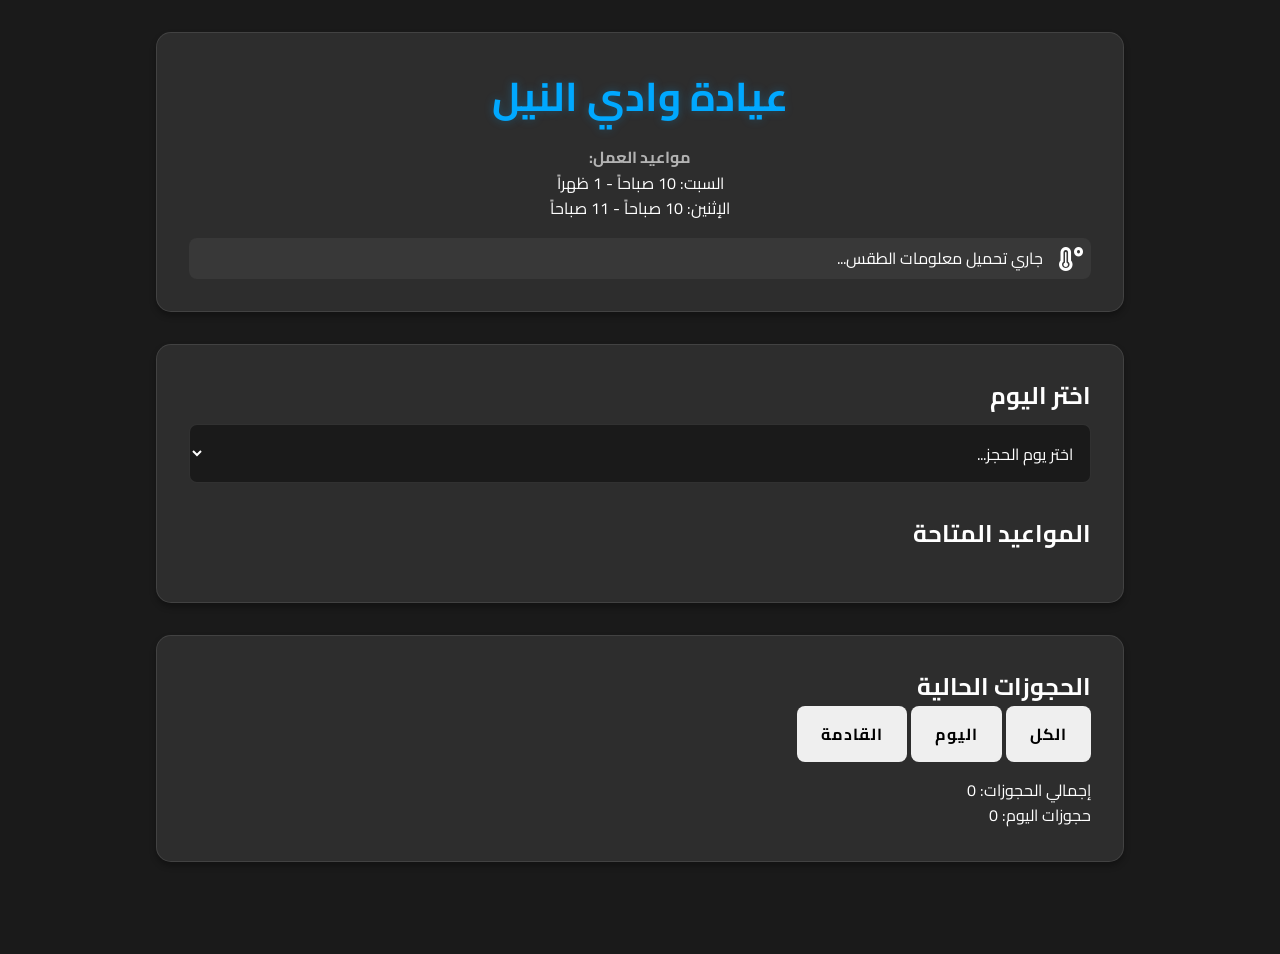
==== index.html @ 6290fc5b "Add files via upload" ====
<!DOCTYPE html>
<html lang="ar" dir="rtl">
<head>
    <meta charset="UTF-8">
    <meta name="viewport" content="width=device-width, initial-scale=1.0">
    <title>عيادة وادي النيل - حجز المواعيد</title>
    <link rel="stylesheet" href="style.css">
    <link href="https://fonts.googleapis.com/css2?family=Cairo:wght@400;600&display=swap" rel="stylesheet">
    <link rel="stylesheet" href="https://cdnjs.cloudflare.com/ajax/libs/font-awesome/6.0.0/css/all.min.css">
</head>
<body>
    <div class="container">
        <header class="fade-in">
            <h1>عيادة وادي النيل</h1>
            <p class="schedule-info">مواعيد العمل:</p>
            <p>السبت: 10 صباحاً - 1 ظهراً</p>
            <p>الإثنين: 10 صباحاً - 11 صباحاً</p>
            <div class="weather-info">
                <i class="fas fa-temperature-high weather-icon"></i>
                <span id="weatherData">جاري تحميل معلومات الطقس...</span>
            </div>
        </header>

        <div id="smartReminders" class="smart-reminder fade-in" style="display: none">
            <!-- Dynamic reminders will be inserted here -->
        </div>

        <div class="appointment-section fade-in">
            <div class="date-selector">
                <h2>اختر اليوم</h2>
                <select id="daySelect">
                    <option value="">اختر يوم الحجز...</option>
                </select>
            </div>

            <div class="time-slots">
                <h2>المواعيد المتاحة</h2>
                <div id="availableSlots" class="slots-grid"></div>
            </div>
        </div>

        <div id="bookingForm" class="booking-form hidden fade-in">
            <h2>تأكيد الحجز</h2>
            <input type="text" id="patientName" placeholder="اسم المريض" required>
            <input type="tel" id="patientPhone" placeholder="رقم الهاتف" required>
            <input type="text" id="patientAge" placeholder="عمر المريض">
            <select id="visitType">
                <option value="">نوع الزيارة...</option>
                <option value="first">زيارة أولى</option>
                <option value="follow">متابعة</option>
                <option value="emergency">حالة طارئة</option>
            </select>
            <textarea id="patientNotes" placeholder="ملاحظات إضافية"></textarea>
            <div class="selected-time">
                <p>الموعد المختار: <span id="selectedTime"></span></p>
            </div>
            <div class="form-buttons">
                <button id="confirmBooking" class="primary-btn">
                    <i class="fas fa-check"></i> تأكيد الحجز
                </button>
                <button id="cancelBooking" class="secondary-btn">
                    <i class="fas fa-times"></i> إلغاء
                </button>
            </div>
        </div>

        <div class="appointments-list fade-in">
            <h2>الحجوزات الحالية</h2>
            <div class="appointments-filter">
                <button class="filter-btn active" data-filter="all">الكل</button>
                <button class="filter-btn" data-filter="today">اليوم</button>
                <button class="filter-btn" data-filter="upcoming">القادمة</button>
            </div>
            <ul id="currentAppointments"></ul>
            <div class="appointments-summary">
                <p>إجمالي الحجوزات: <span id="totalAppointments">0</span></p>
                <p>حجوزات اليوم: <span id="todayAppointments">0</span></p>
            </div>
        </div>
    </div>
    <script src="script.js"></script>
</body>
</html>
---- style.css ----
:root {
    --primary-color: #00a8ff;
    --secondary-color: #4cd137;
    --background-dark: #1a1a1a;
    --card-dark: #2d2d2d;
    --text-primary: #ffffff;
    --text-secondary: #b3b3b3;
    --danger-color: #e74c3c;
    --success-color: #2ecc71;
}

* {
    margin: 0;
    padding: 0;
    box-sizing: border-box;
    font-family: 'Cairo', sans-serif;
}

body {
    background-color: var(--background-dark);
    color: var(--text-primary);
    line-height: 1.6;
    transition: all 0.3s ease;
    padding-bottom: 60px;
}

.container {
    max-width: 1000px;
    margin: 2rem auto;
    padding: 0 1rem;
}

header {
    text-align: center;
    background-color: var(--card-dark);
    padding: 2rem;
    border-radius: 15px;
    box-shadow: 0 4px 6px rgba(0, 0, 0, 0.3);
    margin-bottom: 2rem;
    border: 1px solid rgba(255, 255, 255, 0.1);
}

h1 {
    color: var(--primary-color);
    margin-bottom: 1rem;
    font-size: 2.5rem;
    text-shadow: 0 0 10px rgba(0, 168, 255, 0.3);
}

.schedule-info {
    font-weight: bold;
    color: var(--text-secondary);
    margin-top: 1rem;
}

.appointment-section {
    background-color: var(--card-dark);
    padding: 2rem;
    border-radius: 15px;
    box-shadow: 0 4px 6px rgba(0, 0, 0, 0.3);
    margin-bottom: 2rem;
    border: 1px solid rgba(255, 255, 255, 0.1);
    backdrop-filter: blur(10px);
}

.date-selector {
    margin-bottom: 2rem;
}

select {
    width: 100%;
    padding: 0.8rem;
    border: 1px solid rgba(255, 255, 255, 0.1);
    border-radius: 8px;
    font-size: 1rem;
    margin-top: 0.5rem;
    background-color: var(--background-dark);
    color: var(--text-primary);
    cursor: pointer;
    transition: all 0.3s ease;
}

select:hover {
    border-color: var(--primary-color);
}

.slots-grid {
    display: grid;
    grid-template-columns: repeat(auto-fill, minmax(150px, 1fr));
    gap: 1rem;
    margin-top: 1rem;
}

.time-slot {
    padding: 1rem;
    border: 1px solid rgba(255, 255, 255, 0.1);
    border-radius: 8px;
    text-align: center;
    cursor: pointer;
    transition: all 0.3s ease;
    background-color: var(--background-dark);
    color: var(--text-primary);
}

.time-slot:hover {
    background-color: rgba(0, 168, 255, 0.1);
    border-color: var(--primary-color);
    transform: translateY(-2px);
}

.time-slot.selected {
    background-color: var(--primary-color);
    color: white;
    border-color: var(--primary-color);
    transform: scale(1.05);
}

.time-slot.booked {
    background-color: rgba(255, 255, 255, 0.05);
    color: var(--text-secondary);
    cursor: not-allowed;
    border-color: transparent;
}

.booking-form {
    background-color: var(--card-dark);
    padding: 2rem;
    border-radius: 15px;
    box-shadow: 0 4px 6px rgba(0, 0, 0, 0.3);
    margin-bottom: 2rem;
    border: 1px solid rgba(255, 255, 255, 0.1);
    backdrop-filter: blur(10px);
}

.booking-form.hidden {
    display: none;
}

input {
    width: 100%;
    padding: 0.8rem;
    margin: 0.5rem 0;
    border: 1px solid rgba(255, 255, 255, 0.1);
    border-radius: 8px;
    font-size: 1rem;
    background-color: var(--background-dark);
    color: var(--text-primary);
    transition: all 0.3s ease;
}

input:focus {
    border-color: var(--primary-color);
    outline: none;
    box-shadow: 0 0 0 2px rgba(0, 168, 255, 0.2);
}

.form-buttons {
    display: flex;
    gap: 1rem;
    margin-top: 1rem;
}

button {
    padding: 0.8rem 1.5rem;
    border: none;
    border-radius: 8px;
    cursor: pointer;
    font-size: 1rem;
    transition: all 0.3s ease;
    text-transform: uppercase;
    letter-spacing: 1px;
    font-weight: bold;
}

.primary-btn {
    background-color: var(--primary-color);
    color: white;
}

.primary-btn:hover {
    background-color: #0097e6;
    transform: translateY(-2px);
    box-shadow: 0 4px 8px rgba(0, 168, 255, 0.3);
}

.secondary-btn {
    background-color: rgba(255, 255, 255, 0.1);
    color: var(--text-primary);
}

.secondary-btn:hover {
    background-color: rgba(255, 255, 255, 0.2);
    transform: translateY(-2px);
}

.appointments-list {
    background-color: var(--card-dark);
    padding: 2rem;
    border-radius: 15px;
    box-shadow: 0 4px 6px rgba(0, 0, 0, 0.3);
    border: 1px solid rgba(255, 255, 255, 0.1);
}

#currentAppointments {
    list-style: none;
    margin-top: 1rem;
}

#currentAppointments li {
    padding: 1rem;
    border-bottom: 1px solid rgba(255, 255, 255, 0.1);
    display: flex;
    justify-content: space-between;
    align-items: center;
    transition: all 0.3s ease;
}

#currentAppointments li:hover {
    background-color: rgba(255, 255, 255, 0.05);
}

#currentAppointments li:last-child {
    border-bottom: none;
}

.delete-appointment {
    background-color: var(--danger-color);
    color: white;
    padding: 0.5rem 1rem;
    border-radius: 8px;
    cursor: pointer;
}

.delete-appointment:hover {
    background-color: #c0392b;
    transform: translateY(-2px);
}

.status-badge {
    padding: 0.3rem 0.8rem;
    border-radius: 20px;
    font-size: 0.9rem;
    font-weight: bold;
}

.status-upcoming {
    background-color: var(--primary-color);
    color: white;
}

.status-today {
    background-color: var(--success-color);
    color: white;
}

/* Animation classes */
.fade-in {
    animation: fadeIn 0.5s ease-in;
}

@keyframes fadeIn {
    from { opacity: 0; transform: translateY(20px); }
    to { opacity: 1; transform: translateY(0); }
}

/* Smart features UI */
.smart-reminder {
    background-color: rgba(0, 168, 255, 0.1);
    border-left: 4px solid var(--primary-color);
    padding: 1rem;
    margin: 1rem 0;
    border-radius: 0 8px 8px 0;
}

.weather-info {
    display: flex;
    align-items: center;
    gap: 1rem;
    padding: 0.5rem;
    background-color: rgba(255, 255, 255, 0.05);
    border-radius: 8px;
    margin-top: 1rem;
}

.weather-icon {
    font-size: 1.5rem;
}

/* PWA and Mobile Specific Styles */
.add-to-home-btn {
    background-color: var(--primary-color);
    color: white;
    padding: 0.8rem 1.5rem;
    border: none;
    border-radius: 8px;
    margin-top: 1rem;
    cursor: pointer;
    display: flex;
    align-items: center;
    justify-content: center;
    gap: 0.5rem;
    width: 100%;
    max-width: 300px;
    margin: 1rem auto;
    font-weight: bold;
}

.add-to-home-btn:hover {
    background-color: #0097e6;
}

/* iOS Specific Styles */
@supports (-webkit-touch-callout: none) {
    /* CSS specific to iOS devices */
    input, select, textarea {
        font-size: 16px !important; /* Prevents zoom on focus */
    }
    
    .booking-form {
        padding-bottom: 80px; /* Extra padding for iOS keyboard */
    }
}

/* Responsive design improvements */
@media (max-width: 768px) {
    .slots-grid {
        grid-template-columns: repeat(auto-fill, minmax(120px, 1fr));
    }
    
    .form-buttons {
        flex-direction: column;
    }
    
    button {
        width: 100%;
    }
}

/* Mobile Responsive Improvements */
@media (max-width: 768px) {
    .container {
        margin: 1rem auto;
        padding: 0 0.5rem;
    }

    header {
        padding: 1rem;
        margin-bottom: 1rem;
    }

    h1 {
        font-size: 1.8rem;
    }

    .appointment-section,
    .booking-form,
    .appointments-list {
        padding: 1rem;
        margin-bottom: 1rem;
    }

    .slots-grid {
        grid-template-columns: repeat(auto-fill, minmax(100px, 1fr));
        gap: 0.5rem;
    }

    .time-slot {
        padding: 0.8rem 0.5rem;
        font-size: 0.9rem;
    }

    input, select, textarea {
        padding: 0.7rem;
        margin: 0.3rem 0;
    }

    .form-buttons {
        flex-direction: column;
        gap: 0.5rem;
    }

    button {
        width: 100%;
        padding: 0.7rem 1rem;
    }

    #currentAppointments li {
        flex-direction: column;
        gap: 0.5rem;
    }

    .delete-appointment {
        width: 100%;
        text-align: center;
    }

    /* Bottom Navigation for Mobile */
    .mobile-nav {
        position: fixed;
        bottom: 0;
        left: 0;
        right: 0;
        background-color: var(--card-dark);
        padding: 0.5rem;
        display: flex;
        justify-content: space-around;
        border-top: 1px solid rgba(255, 255, 255, 0.1);
        backdrop-filter: blur(10px);
        z-index: 1000;
    }

    .mobile-nav button {
        background: none;
        border: none;
        color: var(--text-secondary);
        padding: 0.5rem;
        display: flex;
        flex-direction: column;
        align-items: center;
        gap: 0.2rem;
        font-size: 0.8rem;
    }

    .mobile-nav button.active {
        color: var(--primary-color);
    }

    .mobile-nav i {
        font-size: 1.2rem;
    }
}

/* Dark mode media query support */
@media (prefers-color-scheme: dark) {
    :root {
        --background-dark: #1a1a1a;
        --card-dark: #2d2d2d;
        --text-primary: #ffffff;
        --text-secondary: #b3b3b3;
    }
}

/* Prevent pull-to-refresh on iOS */
html, body {
    overscroll-behavior-y: contain;
}

/* Hide scrollbar on mobile while maintaining functionality */
@media (max-width: 768px) {
    ::-webkit-scrollbar {
        display: none;
    }
    
    * {
        -ms-overflow-style: none;
        scrollbar-width: none;
    }
}
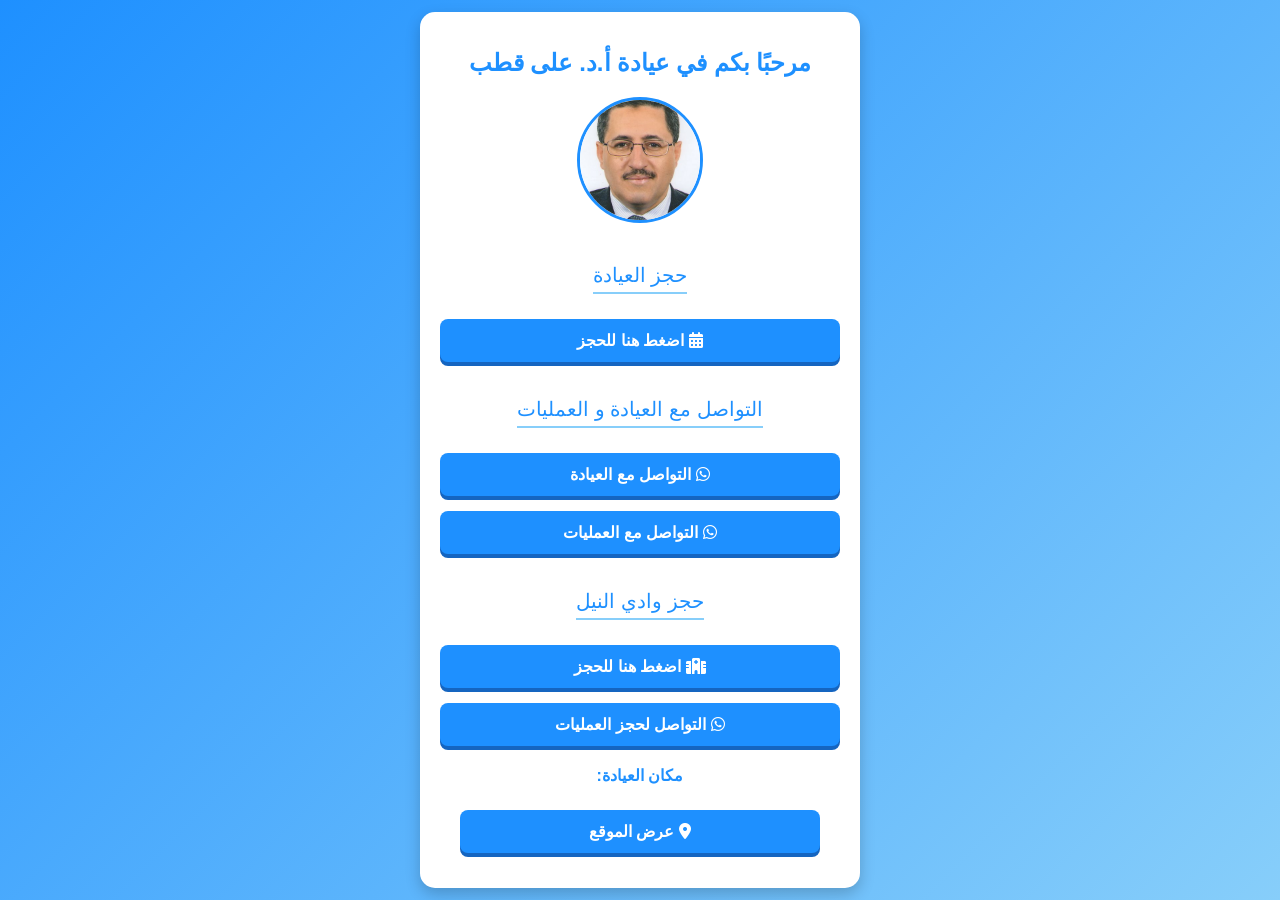
==== commit f5bc6236: "Add files via upload" ====
--- a/index.html
+++ b/index.html
@@ -1,83 +1,137 @@
-<!DOCTYPE html>
-<html lang="ar" dir="rtl">
-<head>
-    <meta charset="UTF-8">
-    <meta name="viewport" content="width=device-width, initial-scale=1.0">
-    <title>عيادة وادي النيل - حجز المواعيد</title>
-    <link rel="stylesheet" href="style.css">
-    <link href="https://fonts.googleapis.com/css2?family=Cairo:wght@400;600&display=swap" rel="stylesheet">
-    <link rel="stylesheet" href="https://cdnjs.cloudflare.com/ajax/libs/font-awesome/6.0.0/css/all.min.css">
-</head>
-<body>
-    <div class="container">
-        <header class="fade-in">
-            <h1>عيادة وادي النيل</h1>
-            <p class="schedule-info">مواعيد العمل:</p>
-            <p>السبت: 10 صباحاً - 1 ظهراً</p>
-            <p>الإثنين: 10 صباحاً - 11 صباحاً</p>
-            <div class="weather-info">
-                <i class="fas fa-temperature-high weather-icon"></i>
-                <span id="weatherData">جاري تحميل معلومات الطقس...</span>
-            </div>
-        </header>
-
-        <div id="smartReminders" class="smart-reminder fade-in" style="display: none">
-            <!-- Dynamic reminders will be inserted here -->
-        </div>
-
-        <div class="appointment-section fade-in">
-            <div class="date-selector">
-                <h2>اختر اليوم</h2>
-                <select id="daySelect">
-                    <option value="">اختر يوم الحجز...</option>
-                </select>
-            </div>
-
-            <div class="time-slots">
-                <h2>المواعيد المتاحة</h2>
-                <div id="availableSlots" class="slots-grid"></div>
-            </div>
-        </div>
-
-        <div id="bookingForm" class="booking-form hidden fade-in">
-            <h2>تأكيد الحجز</h2>
-            <input type="text" id="patientName" placeholder="اسم المريض" required>
-            <input type="tel" id="patientPhone" placeholder="رقم الهاتف" required>
-            <input type="text" id="patientAge" placeholder="عمر المريض">
-            <select id="visitType">
-                <option value="">نوع الزيارة...</option>
-                <option value="first">زيارة أولى</option>
-                <option value="follow">متابعة</option>
-                <option value="emergency">حالة طارئة</option>
-            </select>
-            <textarea id="patientNotes" placeholder="ملاحظات إضافية"></textarea>
-            <div class="selected-time">
-                <p>الموعد المختار: <span id="selectedTime"></span></p>
-            </div>
-            <div class="form-buttons">
-                <button id="confirmBooking" class="primary-btn">
-                    <i class="fas fa-check"></i> تأكيد الحجز
-                </button>
-                <button id="cancelBooking" class="secondary-btn">
-                    <i class="fas fa-times"></i> إلغاء
-                </button>
-            </div>
-        </div>
-
-        <div class="appointments-list fade-in">
-            <h2>الحجوزات الحالية</h2>
-            <div class="appointments-filter">
-                <button class="filter-btn active" data-filter="all">الكل</button>
-                <button class="filter-btn" data-filter="today">اليوم</button>
-                <button class="filter-btn" data-filter="upcoming">القادمة</button>
-            </div>
-            <ul id="currentAppointments"></ul>
-            <div class="appointments-summary">
-                <p>إجمالي الحجوزات: <span id="totalAppointments">0</span></p>
-                <p>حجوزات اليوم: <span id="todayAppointments">0</span></p>
-            </div>
-        </div>
-    </div>
-    <script src="script.js"></script>
-</body>
-</html>
+<!DOCTYPE html>
+<html lang="ar" dir="rtl">
+<head>
+    <meta charset="UTF-8">
+    <meta name="viewport" content="width=device-width, initial-scale=1.0">
+    <title>حجز العيادة</title>
+    <link rel="stylesheet" href="https://cdnjs.cloudflare.com/ajax/libs/font-awesome/6.0.0/css/all.min.css">
+    <style>
+        body {
+            font-family: 'Cairo', sans-serif;
+            background: linear-gradient(135deg, #1e90ff, #87cefa);
+            margin: 0;
+            padding: 0;
+            display: flex;
+            justify-content: center;
+            align-items: center;
+            min-height: 100vh;
+        }
+        .container {
+            background: #ffffff;
+            padding: 20px;
+            border-radius: 15px;
+            box-shadow: 0 6px 15px rgba(0, 0, 0, 0.2);
+            max-width: 400px;
+            width: 90%;
+            text-align: center;
+        }
+        h1 {
+            color: #1e90ff;
+            font-size: 24px;
+            margin-bottom: 20px;
+            font-weight: bold;
+        }
+        .image-container {
+            width: 120px;
+            height: 120px;
+            overflow: hidden;
+            border-radius: 50%;
+            margin: 0 auto 20px;
+            border: 3px solid #1e90ff;
+        }
+        .image-container img {
+            width: 100%;
+            height: 100%;
+            object-fit: cover;
+        }
+        a {
+            display: block;
+            text-decoration: none;
+            color: #ffffff;
+            background-color: #1e90ff;
+            padding: 12px 20px;
+            border-radius: 8px;
+            font-size: 16px;
+            font-weight: bold;
+            margin: 15px 0;
+            box-shadow: 0 4px #1565c0; /* 3D shadow */
+            transition: all 0.2s ease;
+            text-align: center;
+        }
+        a:active {
+            box-shadow: 0 2px #1565c0; /* Adjust shadow on press */
+            transform: translateY(2px); /* Press effect */
+        }
+        a:hover {
+            background-color: #4682b4;
+            transform: scale(1.03);
+        }
+        .section-title {
+            font-size: 20px;
+            color: #1e90ff;
+            margin-top: 20px;
+            margin-bottom: 10px;
+            border-bottom: 2px solid #87cefa;
+            display: inline-block;
+            padding-bottom: 5px;
+        }
+        .map-container {
+            display: flex;
+            flex-direction: column;
+            align-items: center;
+            gap: 10px;
+            margin-top: 20px;
+        }
+        .map-container p {
+            margin: 0;
+            color: #1e90ff;
+            font-size: 16px;
+            font-weight: bold;
+        }
+        .map-container a {
+            text-align: center;
+            width: 80%; /* Ensure the button is responsive */
+        }
+    </style>
+</head>
+<body>
+    <div class="container">
+        <h1>مرحبًا بكم في عيادة أ.د. على قطب</h1>
+        <div class="image-container">
+            <img src="2021-09-09.jpg" alt="صورة الدكتور">
+        </div>
+
+        <!-- Booking Section -->
+        <p class="section-title">حجز العيادة</p>
+        <a href="https://calendly.com/alikotb/neurosurgery" target="_blank">
+            <i class="fa fa-calendar-alt"></i> اضغط هنا للحجز
+        </a>
+
+        <!-- WhatsApp Contacts Section -->
+        <p class="section-title">التواصل مع العيادة و العمليات</p>
+        <a href="https://wa.me/201014151508" target="_blank">
+            <i class="fab fa-whatsapp"></i> التواصل مع العيادة
+        </a>
+        <a href="https://wa.me/201090191039" target="_blank">
+            <i class="fab fa-whatsapp"></i> التواصل مع العمليات
+        </a>
+
+        <!-- Wadi El Nile Section -->
+        <p class="section-title">حجز وادي النيل</p>
+        <a href="https://calendly.com/alikotb/wadi" target="_blank">
+            <i class="fa fa-hospital"></i> اضغط هنا للحجز
+        </a>
+        <a href="https://wa.me/201156222123" target="_blank">
+            <i class="fab fa-whatsapp"></i> التواصل لحجز العمليات
+        </a>
+
+        <!-- Location Section -->
+        <div class="map-container">
+            <p>مكان العيادة:</p>
+            <a href="https://maps.app.goo.gl/kneM2xHcoW8rMNJ5A?g_st=iw" target="_blank">
+                <i class="fa fa-map-marker-alt"></i> عرض الموقع
+            </a>
+        </div>
+    </div>
+</body>
+</html>
